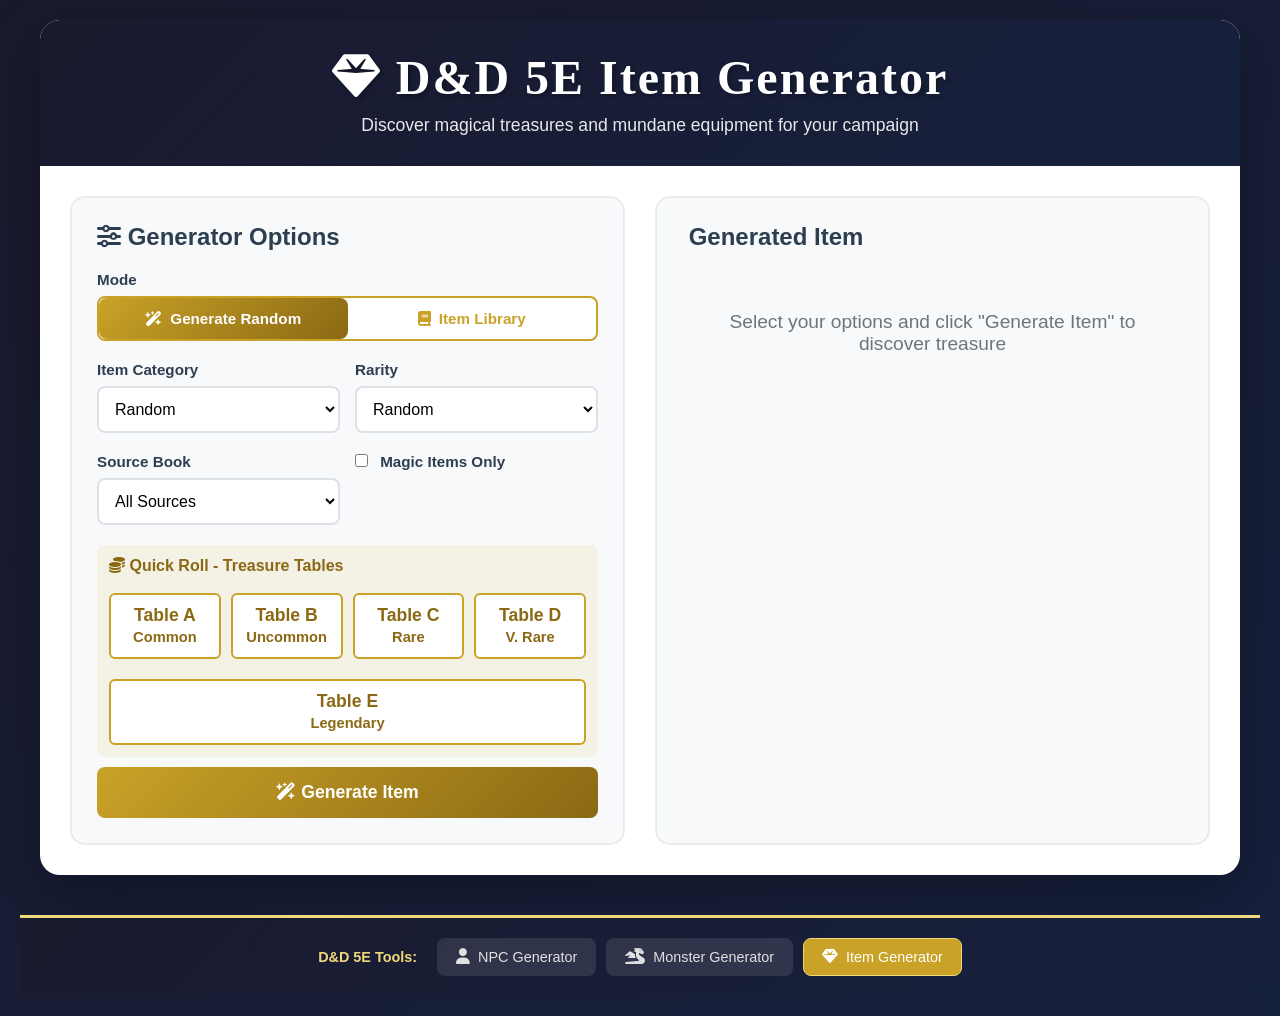
==== items/index.html @ c6b1b431 "Add Item Generator with comprehensive item database Creates a new Item Generator page at /items/ wit" ====
<!DOCTYPE html>
<html lang="en">
<head>
    <meta charset="UTF-8">
    <meta name="viewport" content="width=device-width, initial-scale=1.0">
    <title>D&D 5E Item Generator</title>
    <!-- Font Awesome for icons -->
    <link rel="stylesheet" href="https://cdnjs.cloudflare.com/ajax/libs/font-awesome/6.5.1/css/all.min.css">
    <!-- D&D Style Fonts -->
    <link href="https://db.onlinewebfonts.com/c/c391b9f3d65d9f9e311c80d964b696e1?family=Nodesto+Caps+Condensed" rel="stylesheet">
    <link href="https://db.onlinewebfonts.com/c/b9b59f3d31d975e265c5ed4c5433326f?family=Bookinsanity" rel="stylesheet">
    <link rel="stylesheet" href="/items/css/styles.css">
</head>
<body>
    <div class="container">
        <header>
            <h1><i class="fa-solid fa-gem"></i> D&D 5E Item Generator</h1>
            <p>Discover magical treasures and mundane equipment for your campaign</p>
        </header>

        <div class="content">
            <div class="form-section">
                <h2 style="margin-bottom: 20px; color: #2c3e50;"><i class="fa-solid fa-sliders"></i> Generator Options</h2>
                
                <!-- Mode Selection -->
                <div class="form-group">
                    <label for="generatorMode">Mode</label>
                    <div class="mode-toggle">
                        <button type="button" class="mode-btn active" id="modeGenerate" onclick="setMode('generate')">
                            <i class="fa-solid fa-wand-magic-sparkles"></i> Generate Random
                        </button>
                        <button type="button" class="mode-btn" id="modeSelect" onclick="setMode('select')">
                            <i class="fa-solid fa-book"></i> Item Library
                        </button>
                    </div>
                </div>

                <!-- Item Library Selection (hidden by default) -->
                <div id="librarySection" class="form-group" style="display: none;">
                    <label for="itemSearch">Search Items <span class="item-count"></span></label>
                    <input type="text" id="itemSearch" placeholder="Type to search... (e.g., sword, potion, ring)" oninput="filterItemList()" autocomplete="off">
                    <select id="itemSelect" size="8" style="margin-top: 10px; height: 200px;" onchange="previewSelectedItem()">
                        <!-- Options populated by JavaScript -->
                    </select>
                    <div id="itemPreview" class="item-preview" style="margin-top: 10px; padding: 10px; background: rgba(201, 162, 39, 0.1); border-radius: 8px; display: none;">
                        <!-- Preview info shown here -->
                    </div>
                </div>

                <!-- Generator Options (shown by default) -->
                <div id="generatorSection">
                    <!-- Item Category -->
                    <div class="form-row">
                        <div class="form-group">
                            <label for="itemCategory">Item Category</label>
                            <select id="itemCategory">
                                <option value="random">Random</option>
                                <optgroup label="Equipment">
                                    <option value="armor">Armor</option>
                                    <option value="weapon">Weapon</option>
                                    <option value="shield">Shield</option>
                                </optgroup>
                                <optgroup label="Adventuring Gear">
                                    <option value="adventuring-gear">Adventuring Gear</option>
                                    <option value="ammunition">Ammunition</option>
                                    <option value="container">Container</option>
                                    <option value="tool">Tools</option>
                                </optgroup>
                                <optgroup label="Magic Items">
                                    <option value="potion">Potion</option>
                                    <option value="ring">Ring</option>
                                    <option value="rod">Rod</option>
                                    <option value="scroll">Scroll</option>
                                    <option value="staff">Staff</option>
                                    <option value="wand">Wand</option>
                                    <option value="wondrous-item">Wondrous Item</option>
                                </optgroup>
                                <optgroup label="Spellcasting Focuses">
                                    <option value="arcane-focus">Arcane Focus</option>
                                    <option value="druidic-focus">Druidic Focus</option>
                                    <option value="holy-symbol">Holy Symbol</option>
                                </optgroup>
                                <optgroup label="Other">
                                    <option value="artisan-tools">Artisan's Tools</option>
                                    <option value="gaming-set">Gaming Set</option>
                                    <option value="instrument">Musical Instrument</option>
                                    <option value="mount-gear">Mount & Gear</option>
                                </optgroup>
                            </select>
                        </div>
                        <div class="form-group">
                            <label for="rarity">Rarity</label>
                            <select id="rarity">
                                <option value="random">Random</option>
                                <option value="mundane">Mundane (Non-magical)</option>
                                <option value="common">Common</option>
                                <option value="uncommon">Uncommon</option>
                                <option value="rare">Rare</option>
                                <option value="very-rare">Very Rare</option>
                                <option value="legendary">Legendary</option>
                                <option value="artifact">Artifact</option>
                            </select>
                        </div>
                    </div>

                    <!-- Source Filter -->
                    <div class="form-row">
                        <div class="form-group">
                            <label for="source">Source Book</label>
                            <select id="source">
                                <option value="all">All Sources</option>
                                <option value="PHB">Player's Handbook</option>
                                <option value="DMG">Dungeon Master's Guide</option>
                                <option value="XGE">Xanathar's Guide</option>
                                <option value="TCE">Tasha's Cauldron</option>
                                <option value="FTOD">Fizban's Treasury</option>
                            </select>
                        </div>
                        <div class="form-group">
                            <label for="magicOnly">
                                <input type="checkbox" id="magicOnly" style="width: auto; margin-right: 8px;">
                                Magic Items Only
                            </label>
                        </div>
                    </div>

                    <!-- Treasure Tables -->
                    <div class="treasure-table-section">
                        <h4><i class="fa-solid fa-coins"></i> Quick Roll - Treasure Tables</h4>
                        <div class="treasure-roll">
                            <button type="button" class="roll-btn" onclick="rollTreasureTable('A')">Table A<br><small>Common</small></button>
                            <button type="button" class="roll-btn" onclick="rollTreasureTable('B')">Table B<br><small>Uncommon</small></button>
                            <button type="button" class="roll-btn" onclick="rollTreasureTable('C')">Table C<br><small>Rare</small></button>
                            <button type="button" class="roll-btn" onclick="rollTreasureTable('D')">Table D<br><small>V. Rare</small></button>
                            <button type="button" class="roll-btn" onclick="rollTreasureTable('E')">Table E<br><small>Legendary</small></button>
                        </div>
                    </div>

                </div><!-- End generatorSection -->

                <button id="generateBtn" onclick="handleGenerate()"><i class="fa-solid fa-wand-magic-sparkles"></i> Generate Item</button>
                <button id="loadBtn" onclick="loadSelectedItem()" style="display: none;"><i class="fa-solid fa-book-open"></i> Load Item</button>
            </div>

            <div class="result-section">
                <div class="result-header">
                    <h2><i class="fa-solid fa-treasure-chest"></i> Generated Item</h2>
                    <button class="regenerate-btn" onclick="regenerateItem()" id="regenerateBtn" style="display: none;">
                        <i class="fa-solid fa-arrows-rotate"></i> Regenerate
                    </button>
                </div>
                <div id="itemResult" class="hidden">
                    <!-- Item will be displayed here -->
                </div>
                <div id="placeholder" style="text-align: center; color: #6c757d; padding: 40px;">
                    <p id="placeholderText" style="font-size: 1.2em;">Select your options and click "Generate Item" to discover treasure</p>
                </div>
            </div>
        </div>
    </div>

    <!-- JavaScript Files -->
    <!-- Item Data -->
    <script src="/items/js/items-core.js"></script>
    <script src="/items/js/items-armor.js"></script>
    <script src="/items/js/items-mundane.js"></script>
    <script src="/items/js/items-tools.js"></script>
    <script src="/items/js/items-potions.js"></script>
    <script src="/items/js/items-magic-a.js"></script>
    <script src="/items/js/items-magic-b.js"></script>
    <script src="/items/js/items-magic-c.js"></script>
    <script src="/items/js/items-magic-d.js"></script>
    <script src="/items/js/items-magic-efgh.js"></script>
    <!-- Core Scripts -->
    <script src="/items/js/generator.js"></script>
    <script src="/items/js/ui.js"></script>

    <!-- Site Footer -->
    <footer class="site-footer">
        <div class="footer-content">
            <span class="footer-label">D&D 5E Tools:</span>
            <nav class="footer-nav">
                <a href="/" class="footer-link">
                    <i class="fa-solid fa-user"></i> NPC Generator
                </a>
                <a href="/monsters/" class="footer-link">
                    <i class="fa-solid fa-dragon"></i> Monster Generator
                </a>
                <a href="/items/" class="footer-link active">
                    <i class="fa-solid fa-gem"></i> Item Generator
                </a>
            </nav>
        </div>
    </footer>
</body>
</html>
---- items/css/styles.css ----
/* D&D 5E Item Generator - Styles */

* {
    margin: 0;
    padding: 0;
    box-sizing: border-box;
}

body {
    font-family: 'Bookinsanity', 'Segoe UI', Tahoma, Geneva, Verdana, sans-serif;
    background: linear-gradient(135deg, #1a1a2e 0%, #16213e 100%);
    min-height: 100vh;
    padding: 20px;
}

h1, h2, h3, .section-title, .item-name, .stat-label {
    font-family: 'Nodesto Caps Condensed', 'Segoe UI', Tahoma, sans-serif;
}

.container {
    max-width: 1200px;
    margin: 0 auto;
    background: white;
    border-radius: 20px;
    box-shadow: 0 20px 60px rgba(0, 0, 0, 0.3);
    overflow: hidden;
}

header {
    background: linear-gradient(135deg, #1a1a2e 0%, #16213e 100%);
    color: white;
    padding: 30px;
    text-align: center;
}

header h1 {
    font-family: 'Nodesto Caps Condensed', serif;
    font-size: 3em;
    margin-bottom: 10px;
    text-shadow: 2px 2px 4px rgba(0, 0, 0, 0.3);
    letter-spacing: 2px;
}

header p {
    opacity: 0.9;
    font-size: 1.1em;
}

.content {
    display: grid;
    grid-template-columns: 1fr 1fr;
    gap: 30px;
    padding: 30px;
}

@media (max-width: 968px) {
    .content {
        grid-template-columns: 1fr;
    }
}

@media (max-width: 600px) {
    body {
        padding: 0;
    }
    
    .container {
        border-radius: 0;
    }
    
    header {
        padding: 20px 15px;
    }
    
    header h1 {
        font-size: 2.2em;
    }
    
    .content {
        padding: 15px;
        gap: 20px;
    }
}

.form-section, .result-section {
    background: #f8f9fa;
    padding: 25px;
    border-radius: 15px;
    border: 2px solid #e9ecef;
}

.form-group {
    margin-bottom: 20px;
}

label {
    display: block;
    margin-bottom: 8px;
    font-weight: 600;
    color: #2c3e50;
    font-size: 0.95em;
}

select, input {
    width: 100%;
    padding: 12px;
    border: 2px solid #dee2e6;
    border-radius: 8px;
    font-size: 1em;
    transition: all 0.3s;
    background: white;
}

select:focus, input:focus {
    outline: none;
    border-color: #c9a227;
    box-shadow: 0 0 0 3px rgba(201, 162, 39, 0.1);
}

button {
    width: 100%;
    padding: 15px;
    background: linear-gradient(135deg, #c9a227 0%, #8b6914 100%);
    color: white;
    border: none;
    border-radius: 8px;
    font-size: 1.1em;
    font-weight: 600;
    cursor: pointer;
    transition: transform 0.2s, box-shadow 0.2s;
    margin-top: 10px;
}

button:hover {
    transform: translateY(-2px);
    box-shadow: 0 5px 15px rgba(201, 162, 39, 0.4);
}

button:active {
    transform: translateY(0);
}

.form-row {
    display: grid;
    grid-template-columns: 1fr 1fr;
    gap: 15px;
    margin-bottom: 20px;
}

.form-row .form-group {
    margin-bottom: 0;
}

@media (max-width: 500px) {
    .form-row {
        grid-template-columns: 1fr;
    }
}

/* Mode Toggle */
.mode-toggle {
    display: flex;
    gap: 0;
    border-radius: 8px;
    overflow: hidden;
    border: 2px solid #c9a227;
}

.mode-btn {
    flex: 1 1 50%;
    min-width: 0;
    padding: 12px 16px;
    margin: 0;
    border: none;
    background: white;
    color: #c9a227;
    font-weight: 600;
    font-size: 0.95em;
    cursor: pointer;
    transition: all 0.2s;
    display: flex;
    align-items: center;
    justify-content: center;
    gap: 8px;
    white-space: nowrap;
}

.mode-btn:hover {
    background: rgba(201, 162, 39, 0.1);
    transform: none;
    box-shadow: none;
}

.mode-btn.active {
    background: linear-gradient(135deg, #c9a227 0%, #8b6914 100%);
    color: white;
}

.mode-btn.active:hover {
    background: linear-gradient(135deg, #c9a227 0%, #8b6914 100%);
}

/* Result section */
.result-header {
    display: flex;
    justify-content: space-between;
    align-items: center;
    margin-bottom: 20px;
}

.result-header h2 {
    margin: 0;
    color: #2c3e50;
}

.regenerate-btn {
    background: linear-gradient(135deg, #10b981 0%, #047857 100%);
    color: white;
    border: none;
    border-radius: 8px;
    padding: 10px 20px;
    font-size: 0.95em;
    font-weight: 600;
    cursor: pointer;
    transition: transform 0.2s, box-shadow 0.2s;
    display: flex;
    align-items: center;
    gap: 8px;
    width: auto;
}

.regenerate-btn:hover {
    transform: translateY(-2px);
    box-shadow: 0 4px 12px rgba(16, 185, 129, 0.4);
}

.hidden {
    display: none;
}

/* Item Card */
.item-card {
    background: #fdf1dc;
    border-radius: 12px;
    padding: 25px;
    margin-top: 20px;
    box-shadow: 0 4px 6px rgba(0, 0, 0, 0.1);
    border: 2px solid #c9a227;
}

.item-header {
    border-bottom: 2px solid #c9a227;
    padding-bottom: 15px;
    margin-bottom: 15px;
}

.item-name {
    font-family: 'Nodesto Caps Condensed', serif;
    font-size: 2.2em;
    margin-bottom: 5px;
    letter-spacing: 1px;
}

/* Rarity colors */
.rarity-common { color: #9d9d9d; }
.rarity-uncommon { color: #1eff00; }
.rarity-rare { color: #0070dd; }
.rarity-very-rare { color: #a335ee; }
.rarity-legendary { color: #ff8000; }
.rarity-artifact { color: #e6cc80; }

.item-basics {
    color: #4a5568;
    font-style: italic;
    font-size: 1.1em;
}

.stat-block-divider {
    height: 3px;
    background: linear-gradient(to right, #c9a227, #f0d77a, #c9a227);
    margin: 15px 0;
    border-radius: 2px;
}

/* Item Stats */
.item-stats-row {
    display: flex;
    flex-wrap: wrap;
    gap: 15px;
    margin: 10px 0;
}

.item-stats-row .stat-item {
    flex: 1;
    min-width: 100px;
}

.stat-item {
    background: rgba(201, 162, 39, 0.1);
    padding: 10px;
    border-radius: 8px;
    text-align: center;
}

.stat-label {
    font-family: 'Nodesto Caps Condensed', serif;
    font-size: 0.85em;
    color: #c9a227;
    text-transform: uppercase;
    letter-spacing: 1px;
    display: block;
    margin-bottom: 3px;
}

.stat-value {
    font-size: 1.2em;
    font-weight: 700;
    color: #2c3e50;
    display: block;
}

.stat-note {
    font-size: 0.8em;
    color: #6c757d;
}

/* Item Details */
.item-details p {
    margin: 8px 0;
    line-height: 1.5;
}

.item-details strong {
    color: #c9a227;
}

/* Section Title */
.section-title {
    font-family: 'Nodesto Caps Condensed', serif;
    font-size: 1.4em;
    font-weight: 600;
    color: #c9a227;
    margin: 20px 0 10px 0;
    padding-bottom: 8px;
    border-bottom: 2px solid #f0d77a;
    letter-spacing: 1px;
}

/* Description */
.item-description {
    margin-top: 20px;
    padding: 15px;
    background: rgba(255, 255, 255, 0.5);
    border-radius: 8px;
    line-height: 1.7;
    color: #2c3e50;
}

/* Properties */
.item-properties {
    display: flex;
    flex-wrap: wrap;
    gap: 8px;
    margin: 10px 0;
}

.property-tag {
    background: rgba(201, 162, 39, 0.15);
    color: #8b6914;
    padding: 4px 10px;
    border-radius: 15px;
    font-size: 0.85em;
    font-weight: 500;
    border: 1px solid rgba(201, 162, 39, 0.3);
}

/* Attunement */
.attunement-badge {
    display: inline-flex;
    align-items: center;
    gap: 6px;
    background: linear-gradient(135deg, #c9a227 0%, #8b6914 100%);
    color: white;
    padding: 6px 12px;
    border-radius: 20px;
    font-size: 0.85em;
    font-weight: 600;
    margin-top: 10px;
}

/* Magic Item Effects */
.magic-effects {
    margin-top: 15px;
    padding: 15px;
    background: rgba(201, 162, 39, 0.08);
    border-radius: 8px;
    border-left: 4px solid #c9a227;
}

.magic-effects p {
    margin: 8px 0;
    line-height: 1.6;
}

/* Charges */
.charges-display {
    display: flex;
    align-items: center;
    gap: 10px;
    margin: 15px 0;
}

.charge-dot {
    width: 20px;
    height: 20px;
    border-radius: 50%;
    background: linear-gradient(135deg, #c9a227 0%, #f0d77a 100%);
    border: 2px solid #8b6914;
}

.charge-dot.empty {
    background: #e9ecef;
    border-color: #dee2e6;
}

/* Item Library */
#itemSearch {
    padding: 12px;
    font-size: 1em;
}

#itemSelect {
    width: 100%;
    padding: 0;
    border: 2px solid #dee2e6;
    border-radius: 8px;
    font-size: 0.95em;
    background: white;
}

#itemSelect option {
    padding: 10px 12px;
    border-bottom: 1px solid #eee;
}

#itemSelect option:hover {
    background: rgba(201, 162, 39, 0.1);
}

#itemSelect option:checked {
    background: linear-gradient(135deg, #c9a227 0%, #8b6914 100%);
    color: white;
}

.item-preview {
    font-size: 0.9em;
    line-height: 1.5;
}

.item-preview-name {
    font-family: 'Nodesto Caps Condensed', serif;
    font-size: 1.3em;
    color: #c9a227;
    margin-bottom: 5px;
}

/* Item count badge */
.item-count {
    display: inline-block;
    background: rgba(201, 162, 39, 0.1);
    color: #c9a227;
    padding: 4px 10px;
    border-radius: 20px;
    font-size: 0.85em;
    margin-left: 10px;
    font-weight: 600;
}

/* Export Section */
.export-section {
    margin-top: 20px;
    padding-top: 20px;
    border-top: 2px solid #f0d77a;
}

.export-pdf-btn {
    width: 100%;
    background: linear-gradient(135deg, #dc2626 0%, #991b1b 100%);
    color: white;
    border: none;
    border-radius: 8px;
    padding: 12px 24px;
    font-size: 1em;
    font-weight: 600;
    cursor: pointer;
    transition: all 0.2s;
    display: inline-flex;
    align-items: center;
    justify-content: center;
    gap: 8px;
}

.export-pdf-btn:hover {
    transform: translateY(-2px);
    box-shadow: 0 4px 12px rgba(220, 38, 38, 0.4);
}

/* Modal Styles */
.modal-overlay {
    position: fixed;
    top: 0;
    left: 0;
    right: 0;
    bottom: 0;
    background: rgba(0, 0, 0, 0.5);
    display: flex;
    align-items: center;
    justify-content: center;
    z-index: 1000;
    opacity: 0;
    visibility: hidden;
    transition: opacity 0.3s, visibility 0.3s;
}

.modal-overlay.active {
    opacity: 1;
    visibility: visible;
}

.modal-content {
    background: white;
    border-radius: 12px;
    padding: 25px;
    max-width: 500px;
    width: 90%;
    max-height: 80vh;
    overflow-y: auto;
    box-shadow: 0 10px 40px rgba(0, 0, 0, 0.3);
    transform: translateY(-20px);
    transition: transform 0.3s;
}

.modal-overlay.active .modal-content {
    transform: translateY(0);
}

.modal-header {
    display: flex;
    justify-content: space-between;
    align-items: center;
    margin-bottom: 20px;
    padding-bottom: 15px;
    border-bottom: 2px solid #e9ecef;
}

.modal-title {
    font-size: 1.3em;
    font-weight: 600;
    color: #2c3e50;
    margin: 0;
}

.modal-close {
    background: none;
    border: none;
    font-size: 1.5em;
    cursor: pointer;
    color: #6c757d;
    padding: 0;
    width: auto;
    line-height: 1;
}

.modal-close:hover {
    color: #2c3e50;
    transform: none;
    box-shadow: none;
}

.modal-body {
    margin-bottom: 20px;
}

.modal-footer {
    display: flex;
    justify-content: flex-end;
    gap: 10px;
    padding-top: 15px;
    border-top: 2px solid #e9ecef;
}

.modal-btn {
    padding: 10px 20px;
    border-radius: 6px;
    font-size: 0.95em;
    font-weight: 600;
    cursor: pointer;
    transition: all 0.2s;
    width: auto;
}

.modal-btn-cancel {
    background: #f8f9fa;
    border: 2px solid #dee2e6;
    color: #495057;
}

.modal-btn-cancel:hover {
    background: #e9ecef;
    transform: none;
    box-shadow: none;
}

.modal-btn-save {
    background: #c9a227;
    border: 2px solid #c9a227;
    color: white;
}

.modal-btn-save:hover {
    background: #8b6914;
    border-color: #8b6914;
    transform: none;
    box-shadow: none;
}

/* Filter chips */
.filter-chips {
    display: flex;
    flex-wrap: wrap;
    gap: 8px;
    margin-bottom: 15px;
}

.filter-chip {
    padding: 6px 12px;
    border-radius: 20px;
    font-size: 0.85em;
    cursor: pointer;
    transition: all 0.2s;
    border: 2px solid #dee2e6;
    background: white;
    color: #495057;
}

.filter-chip:hover {
    border-color: #c9a227;
    color: #c9a227;
}

.filter-chip.active {
    background: #c9a227;
    border-color: #c9a227;
    color: white;
}

/* Site Footer */
.site-footer {
    background: linear-gradient(135deg, #1a1a2e 0%, #16213e 100%);
    padding: 20px;
    margin-top: 40px;
    border-top: 3px solid #f0d77a;
}

.footer-content {
    max-width: 1200px;
    margin: 0 auto;
    display: flex;
    align-items: center;
    justify-content: center;
    gap: 20px;
    flex-wrap: wrap;
}

.footer-label {
    color: #f0d77a;
    font-weight: 600;
    font-size: 0.9em;
}

.footer-nav {
    display: flex;
    gap: 10px;
    flex-wrap: wrap;
    justify-content: center;
}

.footer-link {
    display: inline-flex;
    align-items: center;
    gap: 8px;
    padding: 10px 18px;
    background: rgba(255, 255, 255, 0.1);
    color: #e0e0e0;
    text-decoration: none;
    border-radius: 8px;
    font-size: 0.9em;
    font-weight: 500;
    transition: all 0.2s;
    border: 1px solid transparent;
}

.footer-link:hover {
    background: rgba(255, 255, 255, 0.2);
    color: #fff;
    transform: translateY(-2px);
}

.footer-link.active {
    background: #c9a227;
    color: #fff;
    border-color: #f0d77a;
}

.footer-link.disabled {
    opacity: 0.5;
    cursor: not-allowed;
    pointer-events: none;
}

.footer-link i {
    font-size: 1.1em;
}

@media (max-width: 600px) {
    .footer-content {
        flex-direction: column;
        gap: 15px;
    }
    
    .footer-nav {
        width: 100%;
    }
    
    .footer-link {
        flex: 1;
        justify-content: center;
        min-width: 120px;
    }
}

/* Treasure Table Styling */
.treasure-table-section {
    margin-top: 15px;
    padding: 12px;
    background: rgba(201, 162, 39, 0.1);
    border-radius: 8px;
}

.treasure-table-section h4 {
    color: #8b6914;
    margin-bottom: 8px;
    font-size: 1em;
}

.treasure-roll {
    display: flex;
    gap: 10px;
    flex-wrap: wrap;
}

.roll-btn {
    flex: 1;
    min-width: 100px;
    padding: 10px;
    background: white;
    border: 2px solid #c9a227;
    border-radius: 6px;
    color: #8b6914;
    font-weight: 600;
    cursor: pointer;
    transition: all 0.2s;
}

.roll-btn:hover {
    background: #c9a227;
    color: white;
    transform: none;
    box-shadow: none;
}

/* Cursed item styling */
.item-card.cursed {
    border-color: #dc2626;
    background: linear-gradient(135deg, #fdf1dc 0%, #fee2e2 100%);
}

.cursed-warning {
    display: flex;
    align-items: center;
    gap: 8px;
    background: rgba(220, 38, 38, 0.1);
    color: #dc2626;
    padding: 10px 15px;
    border-radius: 8px;
    margin-top: 15px;
    font-weight: 500;
}
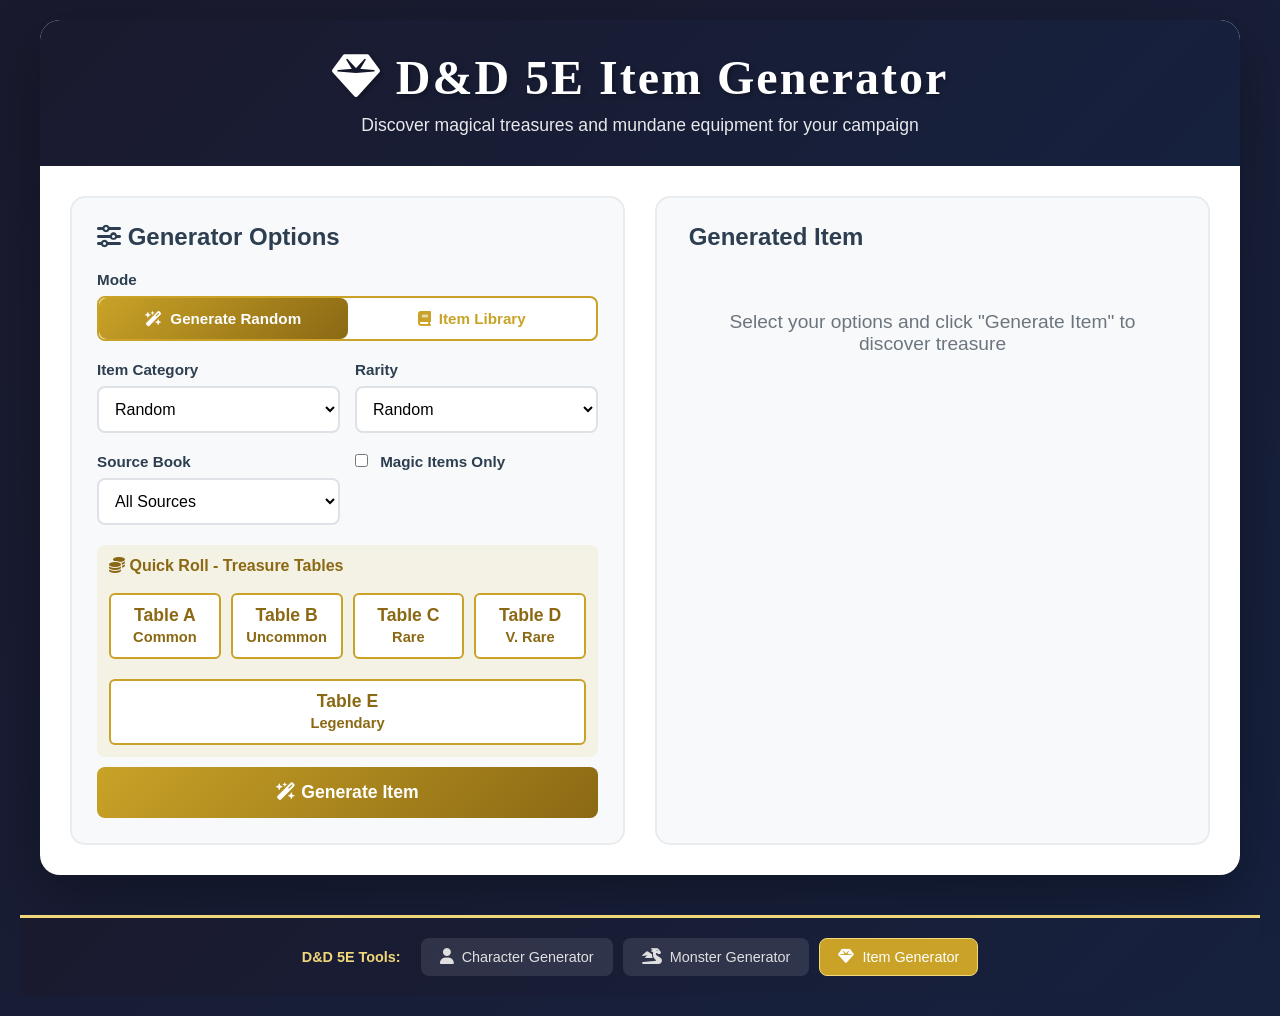
==== commit f2389000: "Remove 802 duplicate monster entries, fix naming, improve portrait prompts Co-authored-by: Cursor <c" ====
--- a/items/index.html
+++ b/items/index.html
@@ -181,7 +181,7 @@
             <span class="footer-label">D&D 5E Tools:</span>
             <nav class="footer-nav">
                 <a href="/" class="footer-link">
-                    <i class="fa-solid fa-user"></i> NPC Generator
+                    <i class="fa-solid fa-user"></i> Character Generator
                 </a>
                 <a href="/monsters/" class="footer-link">
                     <i class="fa-solid fa-dragon"></i> Monster Generator
--- a/items/css/styles.css
+++ b/items/css/styles.css
@@ -796,3 +796,77 @@
     margin-top: 15px;
     font-weight: 500;
 }
+
+/* Item Image Section */
+.item-image-section {
+    margin-top: 20px;
+    padding-top: 15px;
+    border-top: 2px solid #e5c68a;
+}
+
+.item-image-section .section-title {
+    font-size: 1.1em;
+    font-weight: 700;
+    color: #58180d;
+    margin-bottom: 10px;
+    display: flex;
+    align-items: center;
+    gap: 8px;
+}
+
+.item-image-container {
+    background: rgba(0, 0, 0, 0.03);
+    border-radius: 8px;
+    min-height: 150px;
+    display: flex;
+    align-items: center;
+    justify-content: center;
+    margin-bottom: 10px;
+    overflow: hidden;
+}
+
+.item-image-placeholder {
+    display: flex;
+    flex-direction: column;
+    align-items: center;
+    gap: 10px;
+    color: #6c757d;
+    padding: 20px;
+}
+
+.item-image-placeholder i {
+    font-size: 2.5em;
+    opacity: 0.5;
+}
+
+.item-image {
+    max-width: 100%;
+    max-height: 300px;
+    border-radius: 8px;
+}
+
+.item-image-actions {
+    display: flex;
+    gap: 10px;
+    flex-wrap: wrap;
+}
+
+.upload-image-btn {
+    background: white;
+    color: #059669;
+    border: 2px solid #059669;
+    border-radius: 8px;
+    padding: 10px 20px;
+    font-size: 0.95em;
+    font-weight: 600;
+    cursor: pointer;
+    transition: all 0.2s;
+    display: inline-flex;
+    align-items: center;
+    gap: 8px;
+}
+
+.upload-image-btn:hover {
+    background: #059669;
+    color: white;
+}
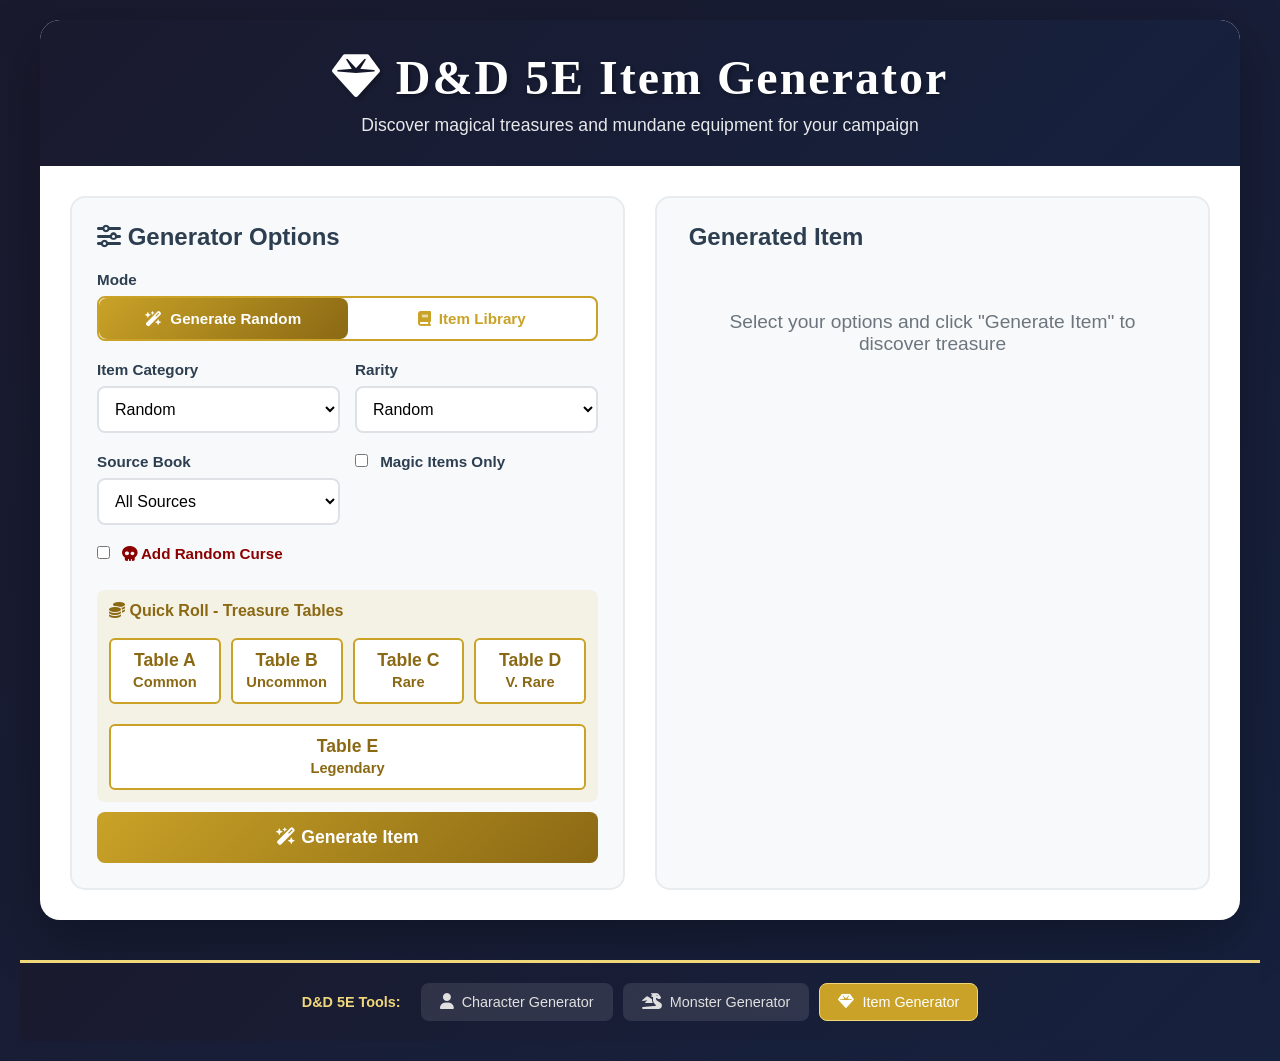
==== commit dc858e1a: "Add NPC flavor (secrets, motivations, carrying) and item curses NPC Generator: Add secrets, motivati" ====
--- a/items/index.html
+++ b/items/index.html
@@ -124,6 +124,16 @@
                         </div>
                     </div>
 
+                    <!-- Curse Option -->
+                    <div class="form-row">
+                        <div class="form-group">
+                            <label for="addCurse" style="color: #8b0000;">
+                                <input type="checkbox" id="addCurse" style="width: auto; margin-right: 8px;">
+                                <i class="fa-solid fa-skull"></i> Add Random Curse
+                            </label>
+                        </div>
+                    </div>
+
                     <!-- Treasure Tables -->
                     <div class="treasure-table-section">
                         <h4><i class="fa-solid fa-coins"></i> Quick Roll - Treasure Tables</h4>
@@ -166,11 +176,7 @@
     <script src="/items/js/items-mundane.js"></script>
     <script src="/items/js/items-tools.js"></script>
     <script src="/items/js/items-potions.js"></script>
-    <script src="/items/js/items-magic-a.js"></script>
-    <script src="/items/js/items-magic-b.js"></script>
-    <script src="/items/js/items-magic-c.js"></script>
-    <script src="/items/js/items-magic-d.js"></script>
-    <script src="/items/js/items-magic-efgh.js"></script>
+    <script src="/items/js/items-magic-all.js"></script>
     <!-- Core Scripts -->
     <script src="/items/js/generator.js"></script>
     <script src="/items/js/ui.js"></script>
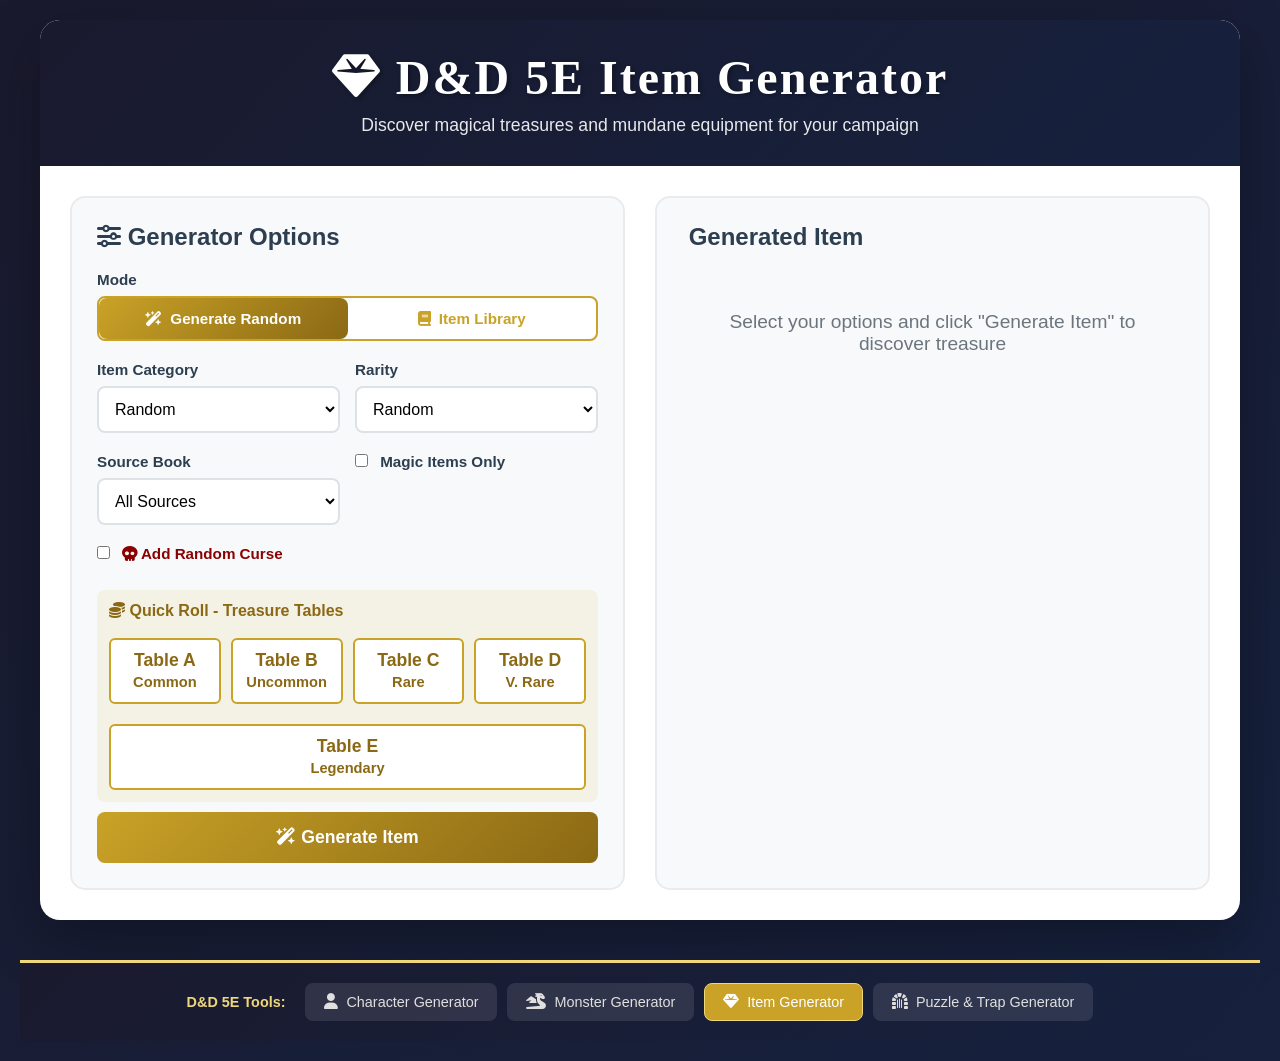
==== commit be28baf5: "Add Puzzle/Trap Generator, Item PDF export, Monster Talents - New puzzle generator with 260+ templat" ====
--- a/items/index.html
+++ b/items/index.html
@@ -165,6 +165,13 @@
                 <div id="placeholder" style="text-align: center; color: #6c757d; padding: 40px;">
                     <p id="placeholderText" style="font-size: 1.2em;">Select your options and click "Generate Item" to discover treasure</p>
                 </div>
+                
+                <!-- Export Section -->
+                <div class="export-section" id="exportSection" style="display: none;">
+                    <button class="export-pdf-btn" onclick="exportItemToPDF()">
+                        <i class="fa-solid fa-file-pdf"></i> Export to PDF
+                    </button>
+                </div>
             </div>
         </div>
     </div>
@@ -180,6 +187,7 @@
     <!-- Core Scripts -->
     <script src="/items/js/generator.js"></script>
     <script src="/items/js/ui.js"></script>
+    <script src="/items/js/pdf.js"></script>
 
     <!-- Site Footer -->
     <footer class="site-footer">
@@ -195,6 +203,9 @@
                 <a href="/items/" class="footer-link active">
                     <i class="fa-solid fa-gem"></i> Item Generator
                 </a>
+                <a href="/puzzles/" class="footer-link">
+                    <i class="fa-solid fa-dungeon"></i> Puzzle & Trap Generator
+                </a>
             </nav>
         </div>
     </footer>
--- a/items/css/styles.css
+++ b/items/css/styles.css
@@ -870,3 +870,37 @@
     background: #059669;
     color: white;
 }
+
+/* Export Section */
+.export-section {
+    margin-top: 20px;
+    padding-top: 15px;
+    border-top: 2px solid #e5c68a;
+}
+
+.export-pdf-btn {
+    width: 100%;
+    background: linear-gradient(135deg, #dc2626 0%, #991b1b 100%);
+    color: white;
+    border: none;
+    border-radius: 8px;
+    padding: 14px 24px;
+    font-size: 1em;
+    font-weight: 600;
+    cursor: pointer;
+    transition: all 0.2s ease;
+    display: inline-flex;
+    align-items: center;
+    justify-content: center;
+    gap: 10px;
+    box-shadow: 0 2px 8px rgba(220, 38, 38, 0.3);
+}
+
+.export-pdf-btn:hover {
+    transform: translateY(-2px);
+    box-shadow: 0 4px 12px rgba(220, 38, 38, 0.4);
+}
+
+.export-pdf-btn:active {
+    transform: translateY(0);
+}
